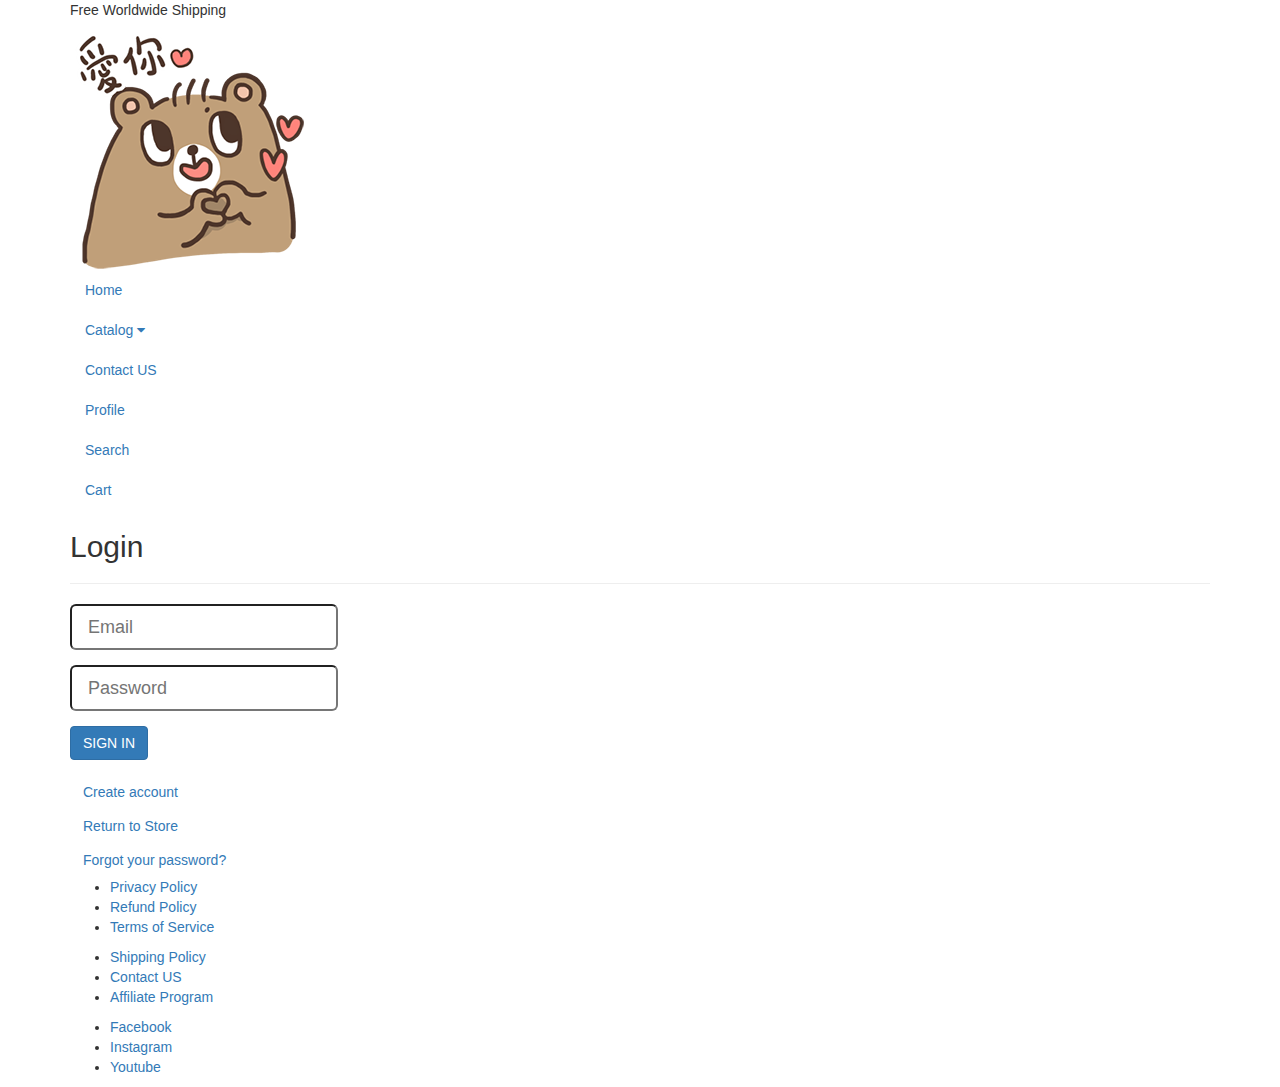
==== login.html @ 48cd631d "Add files via upload" ====
<!DOCTYPE html>
<html lang="en">
    <head>
        <meta charset='utf-8'>
        <meta name='viewport' content="width=device-width, initial-scale=1">
        <link rel="stylesheet" href="https://cdnjs.cloudflare.com/ajax/libs/font-awesome/4.7.0/css/font-awesome.min.css">
        <link rel="stylesheet" href="https://maxcdn.bootstrapcdn.com/bootstrap/3.4.1/css/bootstrap.min.css">
        <link rel="stylesheet" type="text/css" href="style.css">
        <script src="https://ajax.googleapis.com/ajax/libs/jquery/3.4.1/jquery.min.js"></script>
        <script src="https://maxcdn.bootstrapcdn.com/bootstrap/3.4.1/js/bootstrap.min.js"></script>
        <title> Loging Page</title>
    </head>
    <body>
        <div class="container">
            <div id ="head">
                <p>Free Worldwide Shipping</p> 
            </div>
            <div id="logo">
                <img src="logo.png" class="img-logo" alt="Logo of DGS">
            </div>
            
                <ul class="nav">
                    <li class="nav-item">
                        <a class="nav-link" href="#">Home</a>
                    </li>
                    <li class="nav-item dropdown">
                        <a class="nav-link dropdown-toggle" data-toggle="dropdown" href="#">
                            Catalog
                            <span class="fa fa-caret-down" ></span>
                        </a>
                            <div class="dropdown-menu">
                                <a class="dropdown-item" href="#">Pet accessories</a>
                                <a class="dropdown-item" href="#">Gadgets  section</a>
                                <a class="dropdown-item" href="#">Art and Jewelry</a>
                                <a class="dropdown-item" href="#">Camping Section</a>
                                <a class="dropdown-item" href="#">Sport Section</a>
                                <a class="dropdown-item" href="#">Home Appliances</a>
                                <a class="dropdown-item" href="#">Accessories section</a>
                                <a class="dropdown-item" href="#">Gamers section</a>
                                <a class="dropwdown-item" href="#">Health Section</a>
                            </div>    
                    </li>
                    <li class="nav-item">
                        <a href="#" class="nav-link">Contact US</a>
                    </li>
                    <li class="nav-item">
                        <a href="#" class="nav-link">Profile</a>
                    </li>
                    <li class="nav-item">
                        <a href="#" class="nav-link">Search</a>
                    </li>
                    <li class="nav-item">
                        <a href="#" class="nav-link">Cart</a>
                    </li>
                </ul>
            

            <form action="/action_page.php"> <!--Login form-->
                <h2>Login</h2>
                <hr class="hrline">
                <div class="form-group">
                    <input type="email" class="form-email input-lg" id="email" placeholder="Email">
                </div>
                <div class=form-group>
                    <input type="password" class="form-password input-lg" id="password" placeholder = "Password">
                </div>
                <div class="form-group">
                    <button type="button" class="btn btn-default btn-primary">SIGN IN
                    </button>    
                </div>  
                <div class="form-font">
                    <a href="#" class="btn stretched-link">Create account</a><br>
                    <a href="#" class="btn stretched-link">Return to Store</a><br>
                    <a href="#" class="btn stretched-link">Forgot your password?</a>
                </div>
            </form>

            <!--fooooterr-->
            <footer class="site-footer">
                <div clas="wrapper">
                    <div class="grid-column">
                        <ul class="no-bullets">
                            <li>
                                <a href="#">Privacy Policy</a>
                            </li>
                            <li>
                                <a href="#">Refund Policy</a>
                            </li>
                            <li>
                                <a href="#">Terms of Service</a>
                            </li>
                        </ul>
                    </div>
                    <div class="grid-column">
                        <ul class="no-bullets">
                            <li>
                                <a href="#">Shipping Policy</a>
                            </li>
                            <li>
                                <a href="#">Contact US</a>
                            </li>
                            <li>
                                <a href="#">Affiliate Program</a>
                            </li>
                        </ul>
                    </div>
                    <div class="grid-column">
                        <ul class="no-bullets">
                            <li>
                                <a href="#">Facebook</a>
                            </li>
                            <li>
                                <a href="#">Instagram</a>
                            </li>
                            <li>
                                <a href="#">Youtube</a>
                            </li>
                        </ul>
                    </div>
                </div>
            </footer>
        </div>
    </body>
</html>
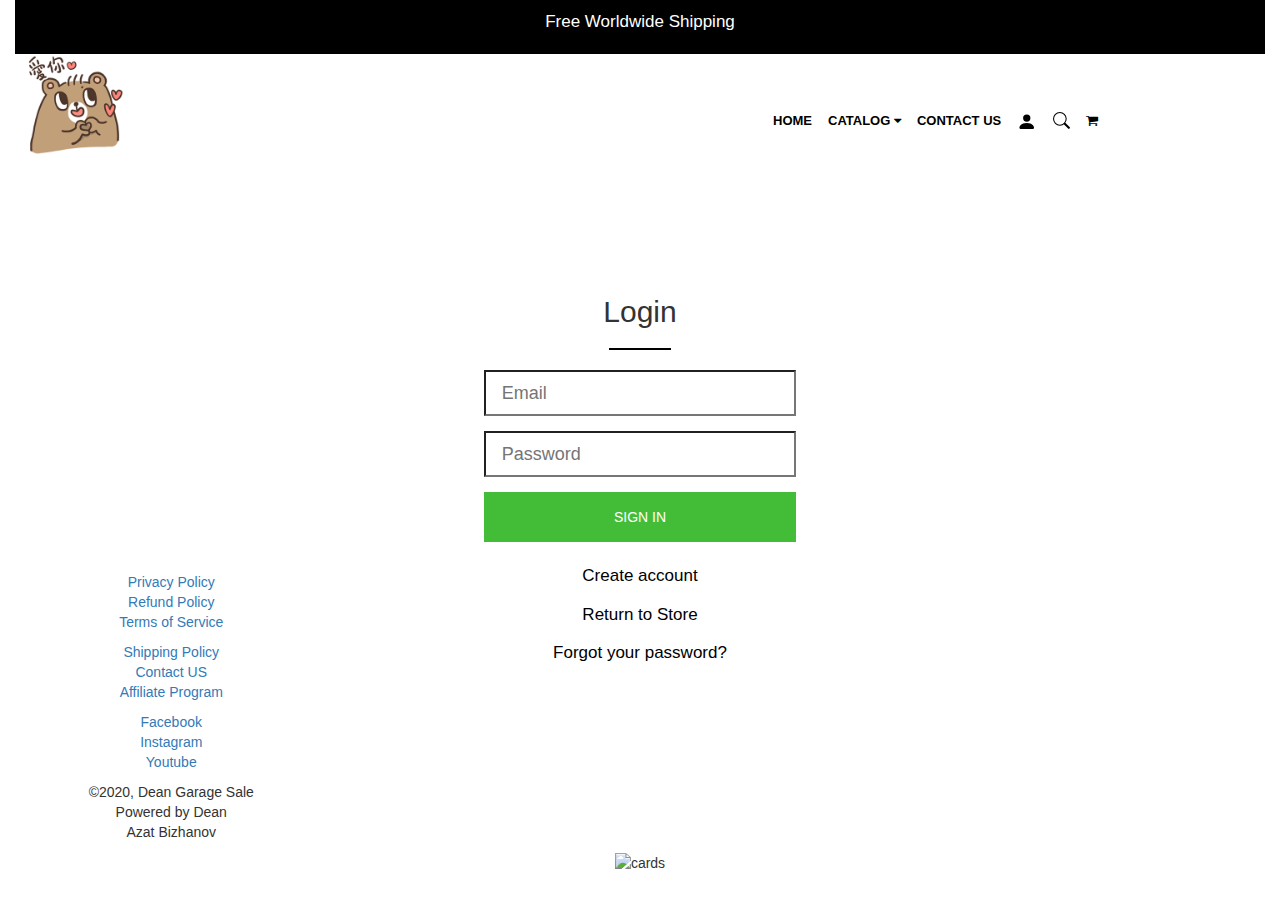
==== commit 0be85ac5: "Add files via upload" ====
--- a/login.html
+++ b/login.html
@@ -6,6 +6,8 @@
         <link rel="stylesheet" href="https://cdnjs.cloudflare.com/ajax/libs/font-awesome/4.7.0/css/font-awesome.min.css">
         <link rel="stylesheet" href="https://maxcdn.bootstrapcdn.com/bootstrap/3.4.1/css/bootstrap.min.css">
         <link rel="stylesheet" type="text/css" href="style.css">
+        <link rel="stylesheet" href="https://cdnjs.cloudflare.com/ajax/libs/font-awesome/4.7.0/css/font-awesome.min.css">
+
         <script src="https://ajax.googleapis.com/ajax/libs/jquery/3.4.1/jquery.min.js"></script>
         <script src="https://maxcdn.bootstrapcdn.com/bootstrap/3.4.1/js/bootstrap.min.js"></script>
         <title> Loging Page</title>
@@ -44,13 +46,23 @@
                         <a href="#" class="nav-link">Contact US</a>
                     </li>
                     <li class="nav-item">
-                        <a href="#" class="nav-link">Profile</a>
+                        <a href="#" class="nav-link">
+                            <svg class="bi bi-person-fill" width="1.5em" height="1.5em" viewBox="0 0 16 16" fill="currentColor" xmlns="http://www.w3.org/2000/svg">
+                            <path fill-rule="evenodd" d="M3 14s-1 0-1-1 1-4 6-4 6 3 6 4-1 1-1 1H3zm5-6a3 3 0 100-6 3 3 0 000 6z" clip-rule="evenodd"/>
+                          </svg></a>
                     </li>
                     <li class="nav-item">
-                        <a href="#" class="nav-link">Search</a>
+                        <a href="#" class="nav-link">
+                            <svg class="bi bi-search" width="1.3em" height="1.3em" viewBox="0 0 16 16" fill="currentColor" xmlns="http://www.w3.org/2000/svg">
+                                <path fill-rule="evenodd" d="M10.442 10.442a1 1 0 011.415 0l3.85 3.85a1 1 0 01-1.414 1.415l-3.85-3.85a1 1 0 010-1.415z" clip-rule="evenodd"/>
+                                <path fill-rule="evenodd" d="M6.5 12a5.5 5.5 0 100-11 5.5 5.5 0 000 11zM13 6.5a6.5 6.5 0 11-13 0 6.5 6.5 0 0113 0z" clip-rule="evenodd"/>
+                              </svg>
+                        </a>
                     </li>
                     <li class="nav-item">
-                        <a href="#" class="nav-link">Cart</a>
+                        <a href="#" class="nav-link">
+                            <span class="fa fa-shopping-cart"></span>
+                        </a>
                     </li>
                 </ul>
             
@@ -76,49 +88,68 @@
             </form>
 
             <!--fooooterr-->
-            <footer class="site-footer">
-                <div clas="wrapper">
-                    <div class="grid-column">
-                        <ul class="no-bullets">
-                            <li>
-                                <a href="#">Privacy Policy</a>
-                            </li>
-                            <li>
-                                <a href="#">Refund Policy</a>
-                            </li>
-                            <li>
-                                <a href="#">Terms of Service</a>
-                            </li>
-                        </ul>
+            <footer class="page-footer font-small indigo">
+                <div class="container text-center text-md-left">
+                    <div class="row">
+                        <div class="col-md-3 mx-auto">
+                            <ul class="list-unstyled">
+                                <li>
+                                    <a href="#!">Privacy Policy</a>
+                                </li>
+                                <li>
+                                    <a href="#!">Refund Policy</a>
+                                </li>
+                                <li>
+                                    <a href="#!">Terms of Service</a>
+                                </li>
+                            </ul>
+                        </div>    
                     </div>
-                    <div class="grid-column">
-                        <ul class="no-bullets">
-                            <li>
-                                <a href="#">Shipping Policy</a>
-                            </li>
-                            <li>
-                                <a href="#">Contact US</a>
-                            </li>
-                            <li>
-                                <a href="#">Affiliate Program</a>
-                            </li>
-                        </ul>
+                    <div class="row">
+                        <div class="col-md-3 mx-auto">
+                            <ul class="list-unstyled">
+                                <li>
+                                    <a href="#">Shipping Policy</a>
+                                </li>
+                                <li>
+                                    <a href="#">Contact US</a>
+                                </li>
+                                <li>
+                                    <a href="#">Affiliate Program</a>
+                                </li>
+                            </ul>
+                        </div>
                     </div>
-                    <div class="grid-column">
-                        <ul class="no-bullets">
-                            <li>
-                                <a href="#">Facebook</a>
-                            </li>
-                            <li>
-                                <a href="#">Instagram</a>
-                            </li>
-                            <li>
-                                <a href="#">Youtube</a>
-                            </li>
-                        </ul>
-                    </div>
+                    <div class="row">
+                        <div class="col-md-3 mx-auto">
+                            <ul class="list-unstyled">
+                                <li>
+                                    <a href="#">Facebook</a>
+                                </li>
+                                <li>
+                                    <a href="#">Instagram</a>
+                                </li>
+                                <li>
+                                    <a href="#">Youtube</a>
+                                </li>
+                            </ul>
+                        </div>
+                    </div> 
+                    <div class="row">
+                        <div class="col-md-3 mx-auto">
+                            <p><span>&#169</span>2020, Dean Garage Sale<br>
+                            Powered by Dean <br/>Azat Bizhanov</p>  
+                        </div>
+                    </div> 
+                    <div class="row">
+                        <div class="payicon">
+                            <img src="secure.png" alt="cards">
+                        </div>    
+                    </div>    
                 </div>
+
             </footer>
+            <!--end foooter-->
         </div>
     </body>
 </html>--- a/style.css
+++ b/style.css
@@ -0,0 +1,99 @@
+.container{
+    height:100%;
+    width:100%;
+
+}
+.container .form-font .btn{
+    color: black;
+}
+.nav li{
+    display: inline;
+    position: relative;
+    float:left;
+    left:60%;
+    margin:0px;
+    bottom:50px;
+}
+.nav li a{
+    display: block;
+    padding: 8px;
+    background-color: #ffffff;
+    font-size: 13px;
+    text-transform: uppercase;
+    color:black;
+    font-weight: bold;
+    font-family: Roboto, sans-serif;
+
+}
+#dropnav li{
+    display:none;
+    
+}
+#head{
+    font-size: 17px;
+    font-weight:700px;
+    background-color: black;
+    color:white;
+    text-align: center;
+    margin:0px;   
+    padding:10px 30px;
+    
+}
+.btn-primary{
+    color:white;
+    background-color:#43bd37;
+    width: 25%;
+    height:50px;
+    border:0px solid white;
+    border-radius: 0px;
+    font-family:Roboto, sans-serif;
+    font-style: normal;
+}
+.stretched-link{
+    font-size: 17px;
+}
+.form-font {
+    text-align: center;
+}
+
+#logo img{
+    position: relative;
+    width:100px;
+    height:100px;
+    left:10px;
+}
+body form{
+    text-align: center;
+    position:relative;
+    top:100px;
+}
+body form h2{
+    text-align: center;
+    position:relative;
+    margin:auto 0px auto 0;
+    font-family: Quicksand,sans-serif;
+}
+
+hr.hrline{
+    width:60px; 
+    border: 0.5px solid black;    
+}
+form-group .form-email{
+    border:1px solid black;
+}
+.input-lg{
+    border-radius: 0px;
+    width: 25%;
+}
+/*foooter*/
+
+.grid-column{
+    float:left;
+    bottom:0px;
+    position:relative;
+    margin: 20px auto 20px auto;
+    padding:auto 10px auto 10px auto;
+    left:60%;
+
+    
+}